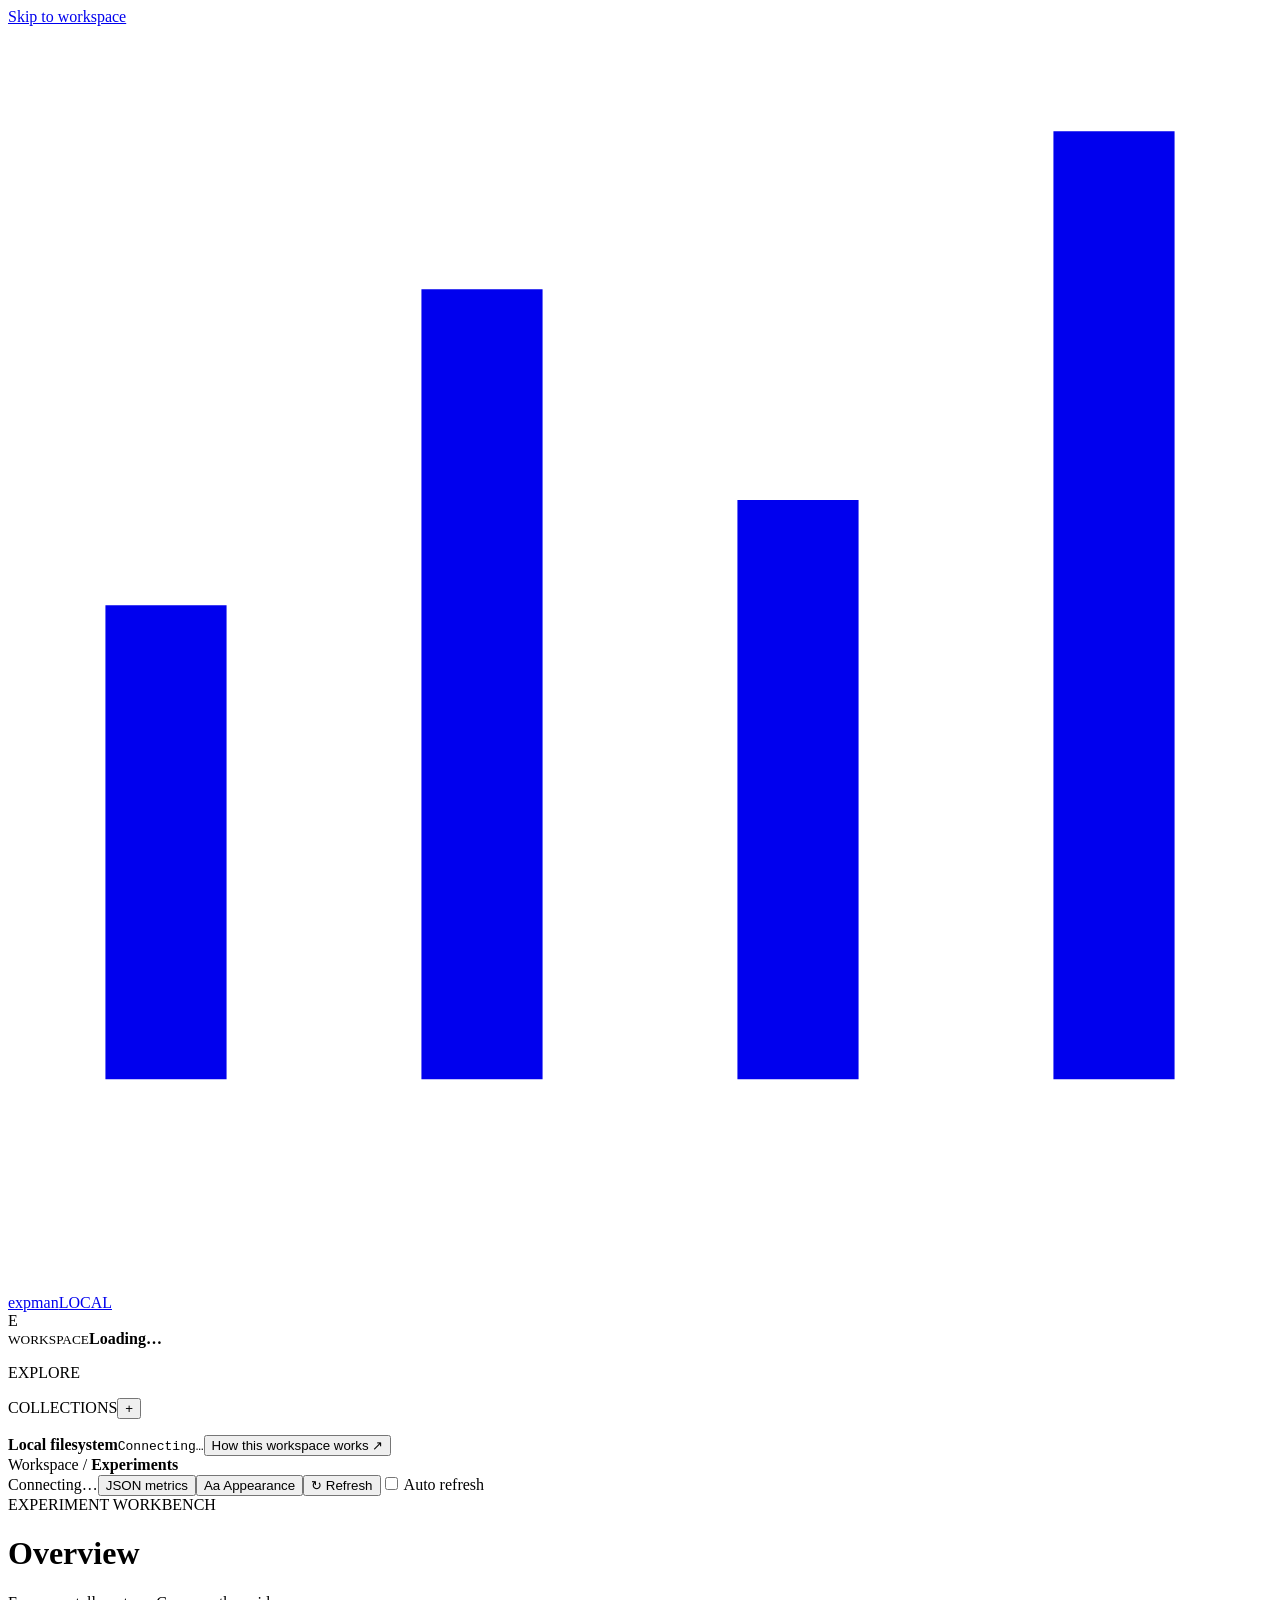
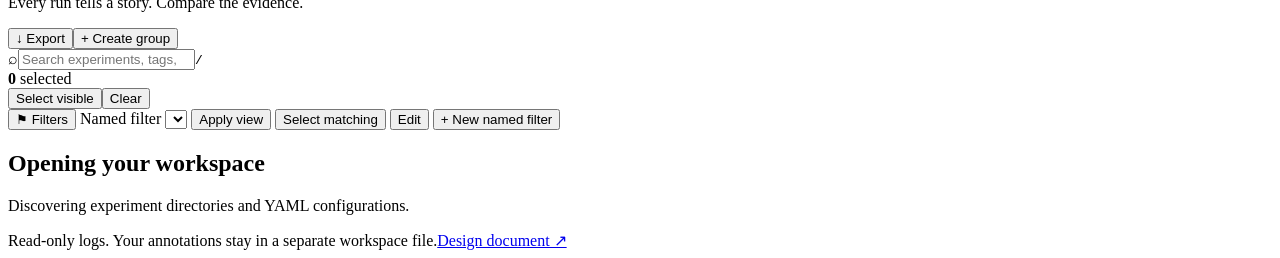
==== src/expman/static/index.html @ 0e85a354 "Add Expman experiment workbench Provide TensorBoard curve exploration, typed configuration compariso" ====
<!doctype html>
<html lang="en">
<head>
  <meta charset="utf-8">
  <meta name="viewport" content="width=device-width, initial-scale=1">
  <meta name="description" content="Explore TensorBoard experiments, compare YAML configurations, and understand your results.">
  <title>Expman · Experiment workbench</title>
  <link rel="icon" href="data:image/svg+xml,%3Csvg xmlns='http://www.w3.org/2000/svg' viewBox='0 0 32 32'%3E%3Crect width='32' height='32' rx='8' fill='%233f62e8'/%3E%3Cpath d='M7 24V14m6 10V7m6 17V11m6 13V4' stroke='white' stroke-width='3'/%3E%3C/svg%3E">
  <link rel="stylesheet" href="/static/style.css">
  <script defer src="/assets/plotly.min.js"></script>
  <script defer src="/static/appearance.js"></script>
  <script defer src="/static/panels.js"></script>
  <script defer src="/static/configurations.js"></script>
  <script defer src="/static/relationships.js"></script>
  <script defer src="/static/signals.js"></script>
  <script defer src="/static/filters.js"></script>
  <script defer src="/static/app.js"></script>
</head>
<body>
  <a class="skip" href="#view">Skip to workspace</a>
  <aside class="sidebar">
    <a class="brand" href="/" aria-label="Expman home"><span class="brand-mark"><svg viewBox="0 0 24 24" fill="none" stroke="currentColor" stroke-width="2.3" aria-hidden="true"><path d="M3 20V11m6 9V5m6 15V9m6 11V2"/></svg></span>expman<span class="version">LOCAL</span></a>
    <div class="project"><span class="project-avatar">E</span><div><small>WORKSPACE</small><strong id="project-name">Loading…</strong></div></div>
    <p class="nav-heading">EXPLORE</p>
    <nav id="navigation" aria-label="Workspace views"></nav>
    <p class="nav-heading split">COLLECTIONS<button class="icon-button" data-action="new-group" aria-label="Create a group">+</button></p>
    <div id="collections"></div>
    <div id="groups"></div>
    <div class="sidebar-bottom"><span class="connection-dot"></span><strong>Local filesystem</strong><code id="source-path">Connecting…</code><button class="text-button" data-action="help">How this workspace works ↗</button></div>
  </aside>
  <main>
    <header class="topbar"><div class="breadcrumbs">Workspace <span>/</span> <strong id="breadcrumb">Experiments</strong></div><div class="top-actions"><span id="activity" role="status" aria-live="polite">Connecting…</span><button class="button" data-action="json-metrics">JSON metrics</button><button class="button" data-action="appearance">Aa Appearance</button><button class="button" data-action="refresh" id="refresh-button">↻ Refresh</button><label class="auto-refresh"><input type="checkbox" id="auto-refresh"> Auto refresh</label></div></header>
    <div class="workspace">
      <div class="page-heading"><div><div class="eyebrow">EXPERIMENT WORKBENCH</div><h1 id="page-title">Overview</h1><p id="page-description">Every run tells a story. Compare the evidence.</p></div><div class="heading-actions"><button class="button" data-action="exports">↓ Export</button><button class="button primary" data-action="new-group">+ Create group</button></div></div>
      <div id="stats" class="stats"></div>
      <section class="selection-bar" aria-label="Run selection"><div class="search-box"><span aria-hidden="true">⌕</span><input id="run-search" type="search" placeholder="Search experiments, tags, or config values…" aria-label="Search experiments"><kbd>/</kbd></div><div class="selection-count"><strong id="selected-count">0</strong> selected <span id="hidden-selection"></span></div><button class="text-button" data-action="select-visible">Select visible</button><button class="text-button" data-action="clear-selection">Clear</button></section>
      <div class="named-filter-bar" aria-label="Experiment filters">
        <button class="button compact" data-action="filters">⚑ Filters <span id="filter-count"></span></button><button class="button compact" id="clear-all-filters" data-action="clear-all-filters" hidden disabled>Clear all filters</button>
        <label>Named filter <select id="named-filter-choice" aria-label="Named experiment filter"></select></label>
        <button class="button compact" id="apply-named-filter" data-action="apply-named-filter">Apply view</button>
        <button class="button compact" id="select-named-filter" data-action="select-named-filter" title="Replace selected experiments with matching unarchived runs">Select matching</button>
        <button class="button compact" id="edit-named-filter" data-action="edit-named-filter">Edit</button>
        <button class="text-button" data-action="new-named-filter">+ New named filter</button>
      </div>
      <div id="selection-chips" class="selection-chips"></div>
      <section id="view" tabindex="-1" aria-label="Workspace content"><div class="empty"><div class="spinner"></div><h2>Opening your workspace</h2><p>Discovering experiment directories and YAML configurations.</p></div></section>
      <footer class="workspace-footer"><span>Read-only logs. Your annotations stay in a separate workspace file.</span><a href="/design" target="_blank" rel="noopener">Design document ↗</a></footer>
    </div>
  </main>
  <dialog id="dialog" aria-labelledby="dialog-title"></dialog>
  <dialog id="panel-dialog" class="expanded-panel" aria-labelledby="panel-dialog-title"></dialog>
  <div id="toast" role="alert" class="toast" hidden></div>
  <noscript><div class="fatal">JavaScript is required to use the experiment workbench.</div></noscript>
</body>
</html>
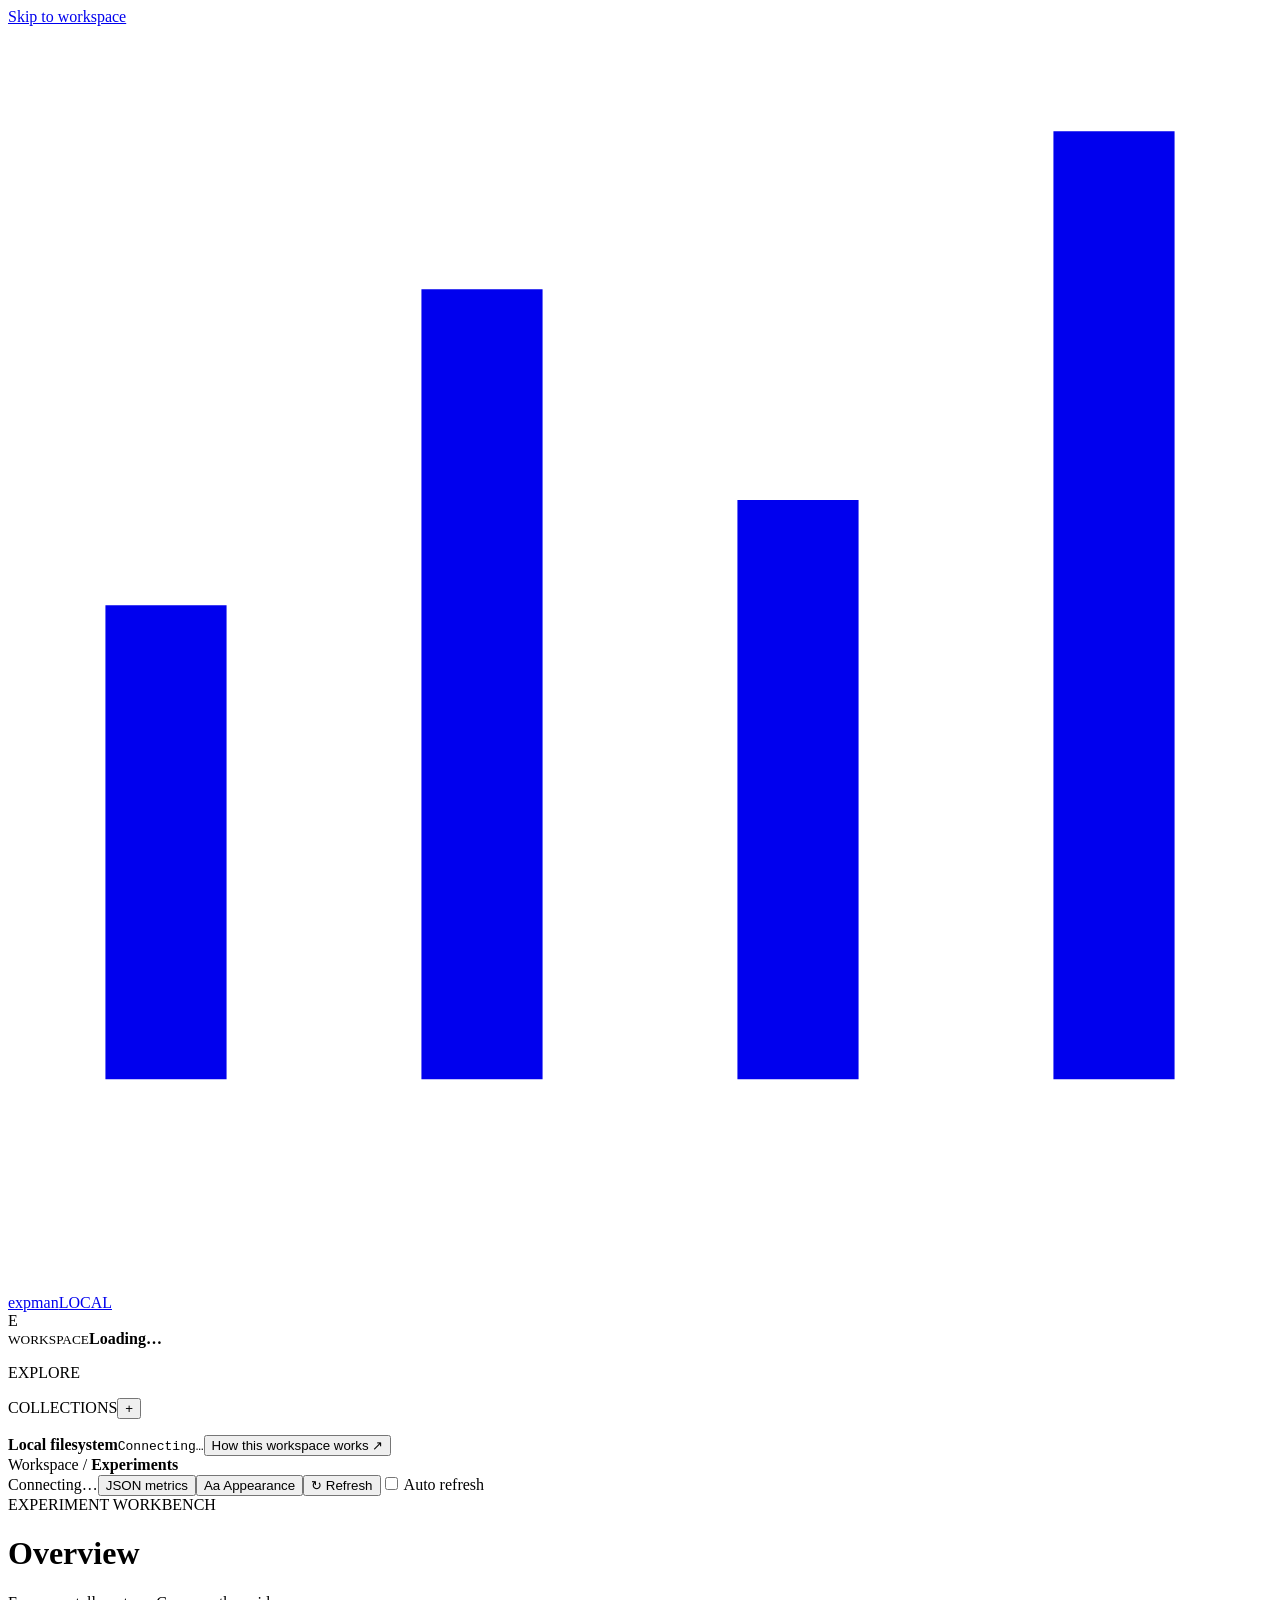
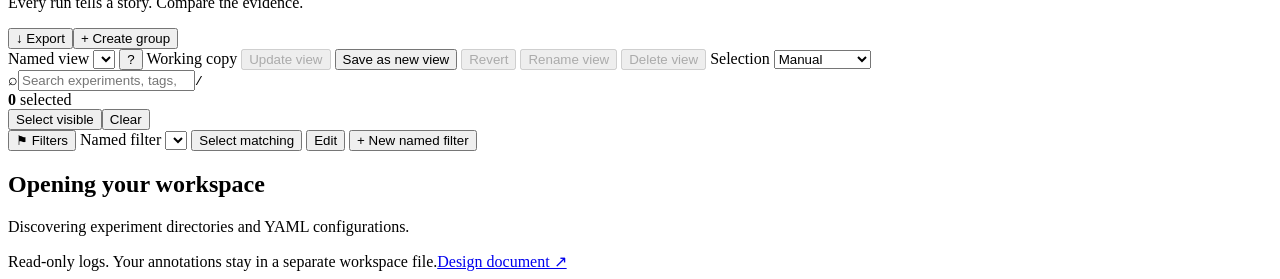
==== commit 2ad6eee4: "Add named views and combined metric exploration - Persist workspace-wide named views with explicit s" ====
--- a/src/expman/static/index.html
+++ b/src/expman/static/index.html
@@ -10,6 +10,8 @@
   <script defer src="/assets/plotly.min.js"></script>
   <script defer src="/static/appearance.js"></script>
   <script defer src="/static/panels.js"></script>
+  <script defer src="/static/combined.js"></script>
+  <script defer src="/static/views.js"></script>
   <script defer src="/static/configurations.js"></script>
   <script defer src="/static/relationships.js"></script>
   <script defer src="/static/signals.js"></script>
@@ -33,15 +35,27 @@
     <div class="workspace">
       <div class="page-heading"><div><div class="eyebrow">EXPERIMENT WORKBENCH</div><h1 id="page-title">Overview</h1><p id="page-description">Every run tells a story. Compare the evidence.</p></div><div class="heading-actions"><button class="button" data-action="exports">↓ Export</button><button class="button primary" data-action="new-group">+ Create group</button></div></div>
       <div id="stats" class="stats"></div>
+      <section class="named-view-bar" aria-label="Named views">
+        <label>Named view <select id="named-view-choice" aria-label="Named view"></select></label>
+        <span class="panel-help"><button type="button" class="panel-help-button" data-action="panel-help" aria-label="About named views" aria-describedby="named-view-help">?</button><span id="named-view-help" class="panel-help-tooltip" role="tooltip" hidden><p>A named view saves settings across all workspace pages, including experiment selection, filters, plots, configuration columns, and analysis settings. Select a view to load its saved settings and replace the current working copy.</p><p>Edits autosave the working copy and mark the view <strong>Modified</strong>. Click <strong>Update view</strong> to replace the saved snapshot, <strong>Save as new view</strong> to create another, or <strong>Revert</strong> to discard changes and reload the saved settings.</p><p><strong>Manual</strong> selection saves specific experiments. <strong>Follow filters</strong> selects all matches and automatically includes new matching experiments when logs are rescanned every 30 seconds.</p><p>Views are saved for this log directory. Appearance, experiment annotations, and saved group/filter definitions remain independent.</p></span></span>
+        <span id="named-view-status" role="status">Working copy</span>
+        <button class="button compact" data-action="update-named-view" id="update-named-view" disabled>Update view</button>
+        <button class="button compact" data-action="new-named-view" id="new-named-view">Save as new view</button>
+        <button class="button compact" data-action="revert-named-view" id="revert-named-view" disabled>Revert</button>
+        <button class="button compact" data-action="rename-named-view" id="rename-named-view" disabled>Rename view</button>
+        <button class="button compact" data-action="delete-named-view" id="delete-named-view" disabled>Delete view</button>
+        <label>Selection <select id="selection-mode" aria-label="Experiment selection mode"><option value="manual">Manual</option><option value="filters">Follow filters</option></select></label>
+        <span id="selection-mode-note" class="muted"></span>
+      </section>
       <section class="selection-bar" aria-label="Run selection"><div class="search-box"><span aria-hidden="true">⌕</span><input id="run-search" type="search" placeholder="Search experiments, tags, or config values…" aria-label="Search experiments"><kbd>/</kbd></div><div class="selection-count"><strong id="selected-count">0</strong> selected <span id="hidden-selection"></span></div><button class="text-button" data-action="select-visible">Select visible</button><button class="text-button" data-action="clear-selection">Clear</button></section>
       <div class="named-filter-bar" aria-label="Experiment filters">
         <button class="button compact" data-action="filters">⚑ Filters <span id="filter-count"></span></button><button class="button compact" id="clear-all-filters" data-action="clear-all-filters" hidden disabled>Clear all filters</button>
         <label>Named filter <select id="named-filter-choice" aria-label="Named experiment filter"></select></label>
-        <button class="button compact" id="apply-named-filter" data-action="apply-named-filter">Apply view</button>
         <button class="button compact" id="select-named-filter" data-action="select-named-filter" title="Replace selected experiments with matching unarchived runs">Select matching</button>
         <button class="button compact" id="edit-named-filter" data-action="edit-named-filter">Edit</button>
         <button class="text-button" data-action="new-named-filter">+ New named filter</button>
       </div>
+      <div id="outside-filter-selection" class="notice" role="status" hidden></div>
       <div id="selection-chips" class="selection-chips"></div>
       <section id="view" tabindex="-1" aria-label="Workspace content"><div class="empty"><div class="spinner"></div><h2>Opening your workspace</h2><p>Discovering experiment directories and YAML configurations.</p></div></section>
       <footer class="workspace-footer"><span>Read-only logs. Your annotations stay in a separate workspace file.</span><a href="/design" target="_blank" rel="noopener">Design document ↗</a></footer>
